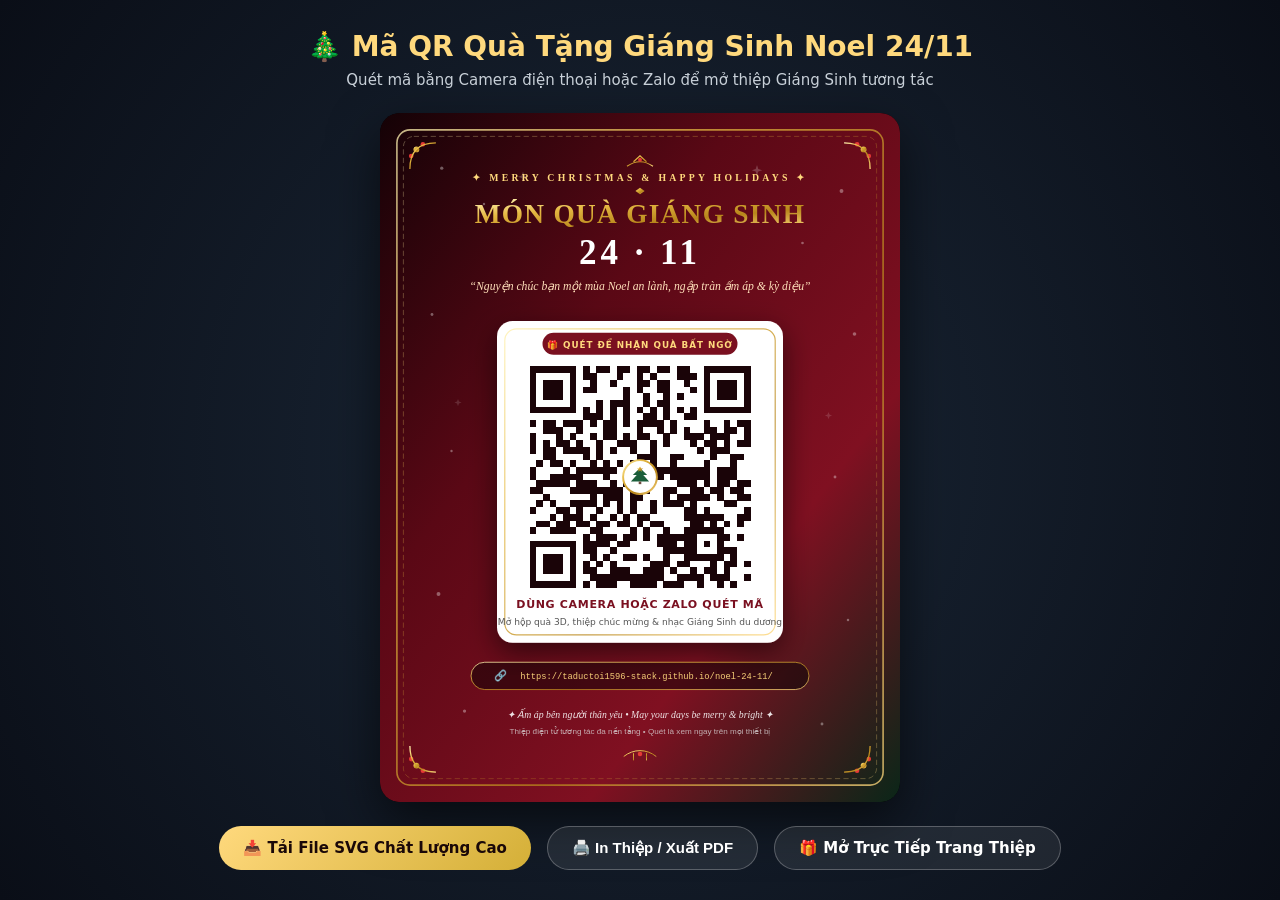
==== qr-preview.html @ ef8712f1 "feat: Mon qua Giang sinh Noel 24/11 voi hop qua 3D, am nhac, tuyet roi va ma QR" ====
<!DOCTYPE html>
<html lang="vi">
<head>
  <meta charset="UTF-8">
  <meta name="viewport" content="width=device-width, initial-scale=1.0">
  <title>Mã QR Quà Tặng Noel 24/11 • Xem & In Ấn</title>
  <style>
    body {
      margin: 0;
      min-height: 100vh;
      background: radial-gradient(circle at center, #1b2838 0%, #0a0e17 100%);
      font-family: 'Segoe UI', system-ui, -apple-system, sans-serif;
      display: flex;
      flex-direction: column;
      align-items: center;
      justify-content: center;
      color: #fff;
      padding: 24px;
      box-sizing: border-box;
    }
    .header {
      text-align: center;
      margin-bottom: 24px;
    }
    h1 {
      margin: 0 0 8px;
      color: #ffd97d;
      font-size: 28px;
    }
    p {
      margin: 0;
      color: #c9d1d9;
      font-size: 15px;
    }
    .card-wrap {
      max-width: 520px;
      width: 100%;
      box-shadow: 0 20px 50px rgba(0,0,0,0.6);
      border-radius: 20px;
      overflow: hidden;
      background: #000;
    }
    .card-wrap svg {
      display: block;
      width: 100%;
      height: auto;
    }
    .actions {
      display: flex;
      gap: 16px;
      margin-top: 24px;
      flex-wrap: wrap;
      justify-content: center;
    }
    .btn {
      padding: 12px 24px;
      border-radius: 30px;
      border: none;
      font-weight: 600;
      font-size: 15px;
      cursor: pointer;
      text-decoration: none;
      transition: all 0.2s;
      display: inline-flex;
      align-items: center;
      gap: 8px;
    }
    .btn-gold {
      background: linear-gradient(135deg, #ffd97d, #d4af37);
      color: #1a0808;
    }
    .btn-gold:hover {
      transform: translateY(-2px);
      box-shadow: 0 6px 20px rgba(212, 175, 55, 0.4);
    }
    .btn-outline {
      background: rgba(255,255,255,0.08);
      color: #fff;
      border: 1px solid rgba(255,255,255,0.25);
    }
    .btn-outline:hover {
      background: rgba(255,255,255,0.18);
    }
    @media print {
      body { background: #fff; color: #000; padding: 0; }
      .header, .actions { display: none; }
      .card-wrap { box-shadow: none; max-width: 100%; }
    }
  </style>
</head>
<body>
  <div class="header">
    <h1>🎄 Mã QR Quà Tặng Giáng Sinh Noel 24/11</h1>
    <p>Quét mã bằng Camera điện thoại hoặc Zalo để mở thiệp Giáng Sinh tương tác</p>
  </div>

  <div class="card-wrap">
    <?xml version="1.0" encoding="UTF-8"?>
<svg xmlns="http://www.w3.org/2000/svg" viewBox="0 0 800 1060" width="800" height="1060">
  <defs>
    <!-- Background Gradient: Deep Christmas Wine Red to Midnight Pine -->
    <linearGradient id="bgGrad" x1="0%" y1="0%" x2="100%" y2="100%">
      <stop offset="0%" stop-color="#140206" />
      <stop offset="35%" stop-color="#5a0815" />
      <stop offset="70%" stop-color="#801021" />
      <stop offset="100%" stop-color="#0a2618" />
    </linearGradient>

    <!-- Gold Metallic Gradient -->
    <linearGradient id="goldGrad" x1="0%" y1="0%" x2="100%" y2="100%">
      <stop offset="0%" stop-color="#fff2b2" />
      <stop offset="30%" stop-color="#e5b842" />
      <stop offset="65%" stop-color="#b8861b" />
      <stop offset="100%" stop-color="#ffd97d" />
    </linearGradient>

    <!-- Christmas Pine Gradient -->
    <linearGradient id="pineGrad" x1="0%" y1="0%" x2="0%" y2="100%">
      <stop offset="0%" stop-color="#1b5e3a" />
      <stop offset="100%" stop-color="#0d3520" />
    </linearGradient>

    <!-- Card Glow Filter -->
    <filter id="cardShadow" x="-10%" y="-10%" width="120%" height="120%">
      <feDropShadow dx="0" dy="16" stdDeviation="22" flood-color="#000000" flood-opacity="0.55" />
    </filter>
    <filter id="goldGlow" x="-20%" y="-20%" width="140%" height="140%">
      <feGaussianBlur stdDeviation="4" result="blur" />
      <feComposite in="SourceGraphic" in2="blur" operator="over" />
    </filter>
  </defs>

  <style>
    .sub-title { font-family: 'Cinzel', 'Playfair Display', Georgia, serif; font-size: 15px; letter-spacing: 5px; fill: #ffd97d; text-anchor: middle; font-weight: 600; }
    .main-title { font-family: 'Playfair Display', Georgia, serif; font-size: 42px; fill: url(#goldGrad); font-weight: 800; text-anchor: middle; letter-spacing: 2px; }
    .date-badge { font-family: 'Cinzel', 'Playfair Display', serif; font-size: 54px; fill: #ffffff; font-weight: 900; text-anchor: middle; letter-spacing: 6px; }
    .wish-text { font-family: 'Times New Roman', Georgia, serif; font-style: italic; font-size: 18px; fill: #ffdfba; text-anchor: middle; }
    .scan-cta { font-family: 'Segoe UI', system-ui, -apple-system, sans-serif; font-size: 17px; font-weight: 700; fill: #7a1020; text-anchor: middle; letter-spacing: 1px; }
    .scan-sub { font-family: 'Segoe UI', system-ui, -apple-system, sans-serif; font-size: 14px; fill: #555555; text-anchor: middle; }
    .url-tag { font-family: 'Courier New', monospace; font-size: 13.5px; fill: #ffd97d; text-anchor: middle; opacity: 0.95; }
    .footer-note { font-family: 'Times New Roman', serif; font-size: 15px; font-style: italic; fill: #ffffff; text-anchor: middle; opacity: 0.88; }
  </style>

  <!-- Background Canvas -->
  <rect width="800" height="1060" fill="url(#bgGrad)" rx="28" />

  <!-- Soft Starfield / Snowflakes Pattern -->
  <g fill="#ffffff" opacity="0.35">
    <circle cx="95" cy="85" r="2.5" />
    <circle cx="160" cy="140" r="1.8" />
    <circle cx="710" cy="120" r="3" />
    <circle cx="650" cy="200" r="2" />
    <circle cx="80" cy="310" r="2.2" />
    <circle cx="730" cy="340" r="2.8" />
    <circle cx="110" cy="520" r="1.8" />
    <circle cx="700" cy="560" r="2.2" />
    <circle cx="90" cy="740" r="3" />
    <circle cx="720" cy="780" r="1.9" />
    <circle cx="130" cy="920" r="2.5" />
    <circle cx="680" cy="940" r="2.2" />
    <!-- Snow Stars -->
    <path d="M220,90 l2,6 l6,2 l-6,2 l-2,6 l-2,-6 l-6,-2 l6,-2 z" opacity="0.6" />
    <path d="M580,80 l2,6 l6,2 l-6,2 l-2,6 l-2,-6 l-6,-2 l6,-2 z" opacity="0.6" />
    <path d="M120,440 l1.5,4 l4,1.5 l-4,1.5 l-1.5,4 l-1.5,-4 l-4,-1.5 l4,-1.5 z" opacity="0.4" />
    <path d="M690,460 l1.5,4 l4,1.5 l-4,1.5 l-1.5,4 l-1.5,-4 l-4,-1.5 l4,-1.5 z" opacity="0.4" />
  </g>

  <!-- Outer Double Luxury Border -->
  <rect x="26" y="26" width="748" height="1008" rx="20" fill="none" stroke="url(#goldGrad)" stroke-width="2.5" opacity="0.75" />
  <rect x="36" y="36" width="728" height="988" rx="16" fill="none" stroke="url(#goldGrad)" stroke-width="1" stroke-dasharray="8,5" opacity="0.45" />

  <!-- Corner Holly & Berry Ornaments -->
  <g fill="url(#goldGrad)">
    <!-- Top Left -->
    <circle cx="56" cy="56" r="4.5" />
    <circle cx="48" cy="66" r="3.5" fill="#e53935" />
    <circle cx="66" cy="48" r="3.5" fill="#e53935" />
    <path d="M46,86 Q46,46 86,46" stroke="url(#goldGrad)" stroke-width="2" fill="none" />

    <!-- Top Right -->
    <circle cx="744" cy="56" r="4.5" />
    <circle cx="752" cy="66" r="3.5" fill="#e53935" />
    <circle cx="734" cy="48" r="3.5" fill="#e53935" />
    <path d="M754,86 Q754,46 714,46" stroke="url(#goldGrad)" stroke-width="2" fill="none" />

    <!-- Bottom Left -->
    <circle cx="56" cy="1004" r="4.5" />
    <circle cx="48" cy="994" r="3.5" fill="#e53935" />
    <circle cx="66" cy="1012" r="3.5" fill="#e53935" />
    <path d="M46,974 Q46,1014 86,1014" stroke="url(#goldGrad)" stroke-width="2" fill="none" />

    <!-- Bottom Right -->
    <circle cx="744" cy="1004" r="4.5" />
    <circle cx="752" cy="994" r="3.5" fill="#e53935" />
    <circle cx="734" cy="1012" r="3.5" fill="#e53935" />
    <path d="M754,974 Q754,1014 714,1014" stroke="url(#goldGrad)" stroke-width="2" fill="none" />
  </g>

  <!-- Header Section -->
  <g>
    <!-- Pine Sprig Motif Above Title -->
    <path d="M380,82 Q400,68 420,82 M390,75 L400,66 L410,75" stroke="url(#goldGrad)" stroke-width="1.8" fill="none" />
    <circle cx="400" cy="72" r="3" fill="#e53935" />
    
    <text x="400" y="105" class="sub-title">✦ MERRY CHRISTMAS &amp; HAPPY HOLIDAYS ✦</text>

    <!-- Ribbon Line -->
    <line x1="260" y1="120" x2="540" y2="120" stroke="url(#goldGrad)" stroke-width="1.5" />
    <polygon points="400,115 407,120 400,125 393,120" fill="url(#goldGrad)" />

    <text x="400" y="170" class="main-title">MÓN QUÀ GIÁNG SINH</text>
    <text x="400" y="232" class="date-badge">24 · 11</text>
    <text x="400" y="272" class="wish-text">“Nguyện chúc bạn một mùa Noel an lành, ngập tràn ấm áp &amp; kỳ diệu”</text>
  </g>

  <!-- Central Card with QR Code -->
  <g filter="url(#cardShadow)">
    <!-- White Card Background -->
    <rect x="180" y="320" width="440" height="495" rx="24" fill="#ffffff" />
    <!-- Inner Card Border -->
    <rect x="192" y="332" width="416" height="471" rx="18" fill="none" stroke="url(#goldGrad)" stroke-width="1.8" opacity="0.8" />
  </g>

  <!-- Card Top Banner -->
  <g>
    <rect x="250" y="338" width="300" height="34" rx="17" fill="#7a1020" />
    <text x="400" y="361" font-family="'Segoe UI', system-ui, sans-serif" font-size="13.5" font-weight="700" fill="#ffd97d" text-anchor="middle" letter-spacing="1.5">
      🎁 QUÉT ĐỂ NHẬN QUÀ BẤT NGỜ
    </text>
  </g>

  <!-- QR Matrix (Vector Precision) -->
  <path d="M230.00,390.00h10.40v10.40h-10.40z M240.30,390.00h10.40v10.40h-10.40z M250.61,390.00h10.40v10.40h-10.40z M260.91,390.00h10.40v10.40h-10.40z M271.21,390.00h10.40v10.40h-10.40z M281.52,390.00h10.40v10.40h-10.40z M291.82,390.00h10.40v10.40h-10.40z M312.42,390.00h10.40v10.40h-10.40z M333.03,390.00h10.40v10.40h-10.40z M343.33,390.00h10.40v10.40h-10.40z M363.94,390.00h10.40v10.40h-10.40z M374.24,390.00h10.40v10.40h-10.40z M394.85,390.00h10.40v10.40h-10.40z M405.15,390.00h10.40v10.40h-10.40z M425.76,390.00h10.40v10.40h-10.40z M436.06,390.00h10.40v10.40h-10.40z M456.67,390.00h10.40v10.40h-10.40z M466.97,390.00h10.40v10.40h-10.40z M497.88,390.00h10.40v10.40h-10.40z M508.18,390.00h10.40v10.40h-10.40z M518.48,390.00h10.40v10.40h-10.40z M528.79,390.00h10.40v10.40h-10.40z M539.09,390.00h10.40v10.40h-10.40z M549.39,390.00h10.40v10.40h-10.40z M559.70,390.00h10.40v10.40h-10.40z M230.00,400.30h10.40v10.40h-10.40z M291.82,400.30h10.40v10.40h-10.40z M312.42,400.30h10.40v10.40h-10.40z M322.73,400.30h10.40v10.40h-10.40z M363.94,400.30h10.40v10.40h-10.40z M394.85,400.30h10.40v10.40h-10.40z M415.45,400.30h10.40v10.40h-10.40z M456.67,400.30h10.40v10.40h-10.40z M466.97,400.30h10.40v10.40h-10.40z M477.27,400.30h10.40v10.40h-10.40z M497.88,400.30h10.40v10.40h-10.40z M559.70,400.30h10.40v10.40h-10.40z M230.00,410.61h10.40v10.40h-10.40z M250.61,410.61h10.40v10.40h-10.40z M260.91,410.61h10.40v10.40h-10.40z M271.21,410.61h10.40v10.40h-10.40z M291.82,410.61h10.40v10.40h-10.40z M322.73,410.61h10.40v10.40h-10.40z M353.64,410.61h10.40v10.40h-10.40z M394.85,410.61h10.40v10.40h-10.40z M405.15,410.61h10.40v10.40h-10.40z M425.76,410.61h10.40v10.40h-10.40z M436.06,410.61h10.40v10.40h-10.40z M466.97,410.61h10.40v10.40h-10.40z M497.88,410.61h10.40v10.40h-10.40z M518.48,410.61h10.40v10.40h-10.40z M528.79,410.61h10.40v10.40h-10.40z M539.09,410.61h10.40v10.40h-10.40z M559.70,410.61h10.40v10.40h-10.40z M230.00,420.91h10.40v10.40h-10.40z M250.61,420.91h10.40v10.40h-10.40z M260.91,420.91h10.40v10.40h-10.40z M271.21,420.91h10.40v10.40h-10.40z M291.82,420.91h10.40v10.40h-10.40z M312.42,420.91h10.40v10.40h-10.40z M322.73,420.91h10.40v10.40h-10.40z M374.24,420.91h10.40v10.40h-10.40z M394.85,420.91h10.40v10.40h-10.40z M425.76,420.91h10.40v10.40h-10.40z M436.06,420.91h10.40v10.40h-10.40z M477.27,420.91h10.40v10.40h-10.40z M497.88,420.91h10.40v10.40h-10.40z M518.48,420.91h10.40v10.40h-10.40z M528.79,420.91h10.40v10.40h-10.40z M539.09,420.91h10.40v10.40h-10.40z M559.70,420.91h10.40v10.40h-10.40z M230.00,431.21h10.40v10.40h-10.40z M250.61,431.21h10.40v10.40h-10.40z M260.91,431.21h10.40v10.40h-10.40z M271.21,431.21h10.40v10.40h-10.40z M291.82,431.21h10.40v10.40h-10.40z M374.24,431.21h10.40v10.40h-10.40z M405.15,431.21h10.40v10.40h-10.40z M436.06,431.21h10.40v10.40h-10.40z M456.67,431.21h10.40v10.40h-10.40z M497.88,431.21h10.40v10.40h-10.40z M518.48,431.21h10.40v10.40h-10.40z M528.79,431.21h10.40v10.40h-10.40z M539.09,431.21h10.40v10.40h-10.40z M559.70,431.21h10.40v10.40h-10.40z M230.00,441.52h10.40v10.40h-10.40z M291.82,441.52h10.40v10.40h-10.40z M333.03,441.52h10.40v10.40h-10.40z M353.64,441.52h10.40v10.40h-10.40z M363.94,441.52h10.40v10.40h-10.40z M374.24,441.52h10.40v10.40h-10.40z M405.15,441.52h10.40v10.40h-10.40z M425.76,441.52h10.40v10.40h-10.40z M436.06,441.52h10.40v10.40h-10.40z M497.88,441.52h10.40v10.40h-10.40z M559.70,441.52h10.40v10.40h-10.40z M230.00,451.82h10.40v10.40h-10.40z M240.30,451.82h10.40v10.40h-10.40z M250.61,451.82h10.40v10.40h-10.40z M260.91,451.82h10.40v10.40h-10.40z M271.21,451.82h10.40v10.40h-10.40z M281.52,451.82h10.40v10.40h-10.40z M291.82,451.82h10.40v10.40h-10.40z M312.42,451.82h10.40v10.40h-10.40z M333.03,451.82h10.40v10.40h-10.40z M353.64,451.82h10.40v10.40h-10.40z M374.24,451.82h10.40v10.40h-10.40z M394.85,451.82h10.40v10.40h-10.40z M415.45,451.82h10.40v10.40h-10.40z M436.06,451.82h10.40v10.40h-10.40z M456.67,451.82h10.40v10.40h-10.40z M477.27,451.82h10.40v10.40h-10.40z M497.88,451.82h10.40v10.40h-10.40z M508.18,451.82h10.40v10.40h-10.40z M518.48,451.82h10.40v10.40h-10.40z M528.79,451.82h10.40v10.40h-10.40z M539.09,451.82h10.40v10.40h-10.40z M549.39,451.82h10.40v10.40h-10.40z M559.70,451.82h10.40v10.40h-10.40z M312.42,462.12h10.40v10.40h-10.40z M322.73,462.12h10.40v10.40h-10.40z M333.03,462.12h10.40v10.40h-10.40z M353.64,462.12h10.40v10.40h-10.40z M374.24,462.12h10.40v10.40h-10.40z M405.15,462.12h10.40v10.40h-10.40z M415.45,462.12h10.40v10.40h-10.40z M436.06,462.12h10.40v10.40h-10.40z M466.97,462.12h10.40v10.40h-10.40z M477.27,462.12h10.40v10.40h-10.40z M230.00,472.42h10.40v10.40h-10.40z M250.61,472.42h10.40v10.40h-10.40z M260.91,472.42h10.40v10.40h-10.40z M281.52,472.42h10.40v10.40h-10.40z M291.82,472.42h10.40v10.40h-10.40z M302.12,472.42h10.40v10.40h-10.40z M322.73,472.42h10.40v10.40h-10.40z M343.33,472.42h10.40v10.40h-10.40z M353.64,472.42h10.40v10.40h-10.40z M374.24,472.42h10.40v10.40h-10.40z M394.85,472.42h10.40v10.40h-10.40z M405.15,472.42h10.40v10.40h-10.40z M415.45,472.42h10.40v10.40h-10.40z M425.76,472.42h10.40v10.40h-10.40z M446.36,472.42h10.40v10.40h-10.40z M497.88,472.42h10.40v10.40h-10.40z M528.79,472.42h10.40v10.40h-10.40z M549.39,472.42h10.40v10.40h-10.40z M559.70,472.42h10.40v10.40h-10.40z M250.61,482.73h10.40v10.40h-10.40z M260.91,482.73h10.40v10.40h-10.40z M271.21,482.73h10.40v10.40h-10.40z M302.12,482.73h10.40v10.40h-10.40z M343.33,482.73h10.40v10.40h-10.40z M353.64,482.73h10.40v10.40h-10.40z M394.85,482.73h10.40v10.40h-10.40z M425.76,482.73h10.40v10.40h-10.40z M446.36,482.73h10.40v10.40h-10.40z M466.97,482.73h10.40v10.40h-10.40z M497.88,482.73h10.40v10.40h-10.40z M508.18,482.73h10.40v10.40h-10.40z M528.79,482.73h10.40v10.40h-10.40z M539.09,482.73h10.40v10.40h-10.40z M559.70,482.73h10.40v10.40h-10.40z M230.00,493.03h10.40v10.40h-10.40z M271.21,493.03h10.40v10.40h-10.40z M291.82,493.03h10.40v10.40h-10.40z M322.73,493.03h10.40v10.40h-10.40z M343.33,493.03h10.40v10.40h-10.40z M353.64,493.03h10.40v10.40h-10.40z M374.24,493.03h10.40v10.40h-10.40z M394.85,493.03h10.40v10.40h-10.40z M405.15,493.03h10.40v10.40h-10.40z M436.06,493.03h10.40v10.40h-10.40z M466.97,493.03h10.40v10.40h-10.40z M477.27,493.03h10.40v10.40h-10.40z M487.58,493.03h10.40v10.40h-10.40z M508.18,493.03h10.40v10.40h-10.40z M518.48,493.03h10.40v10.40h-10.40z M528.79,493.03h10.40v10.40h-10.40z M559.70,493.03h10.40v10.40h-10.40z M230.00,503.33h10.40v10.40h-10.40z M250.61,503.33h10.40v10.40h-10.40z M271.21,503.33h10.40v10.40h-10.40z M281.52,503.33h10.40v10.40h-10.40z M302.12,503.33h10.40v10.40h-10.40z M333.03,503.33h10.40v10.40h-10.40z M363.94,503.33h10.40v10.40h-10.40z M374.24,503.33h10.40v10.40h-10.40z M384.55,503.33h10.40v10.40h-10.40z M415.45,503.33h10.40v10.40h-10.40z M436.06,503.33h10.40v10.40h-10.40z M477.27,503.33h10.40v10.40h-10.40z M497.88,503.33h10.40v10.40h-10.40z M508.18,503.33h10.40v10.40h-10.40z M528.79,503.33h10.40v10.40h-10.40z M549.39,503.33h10.40v10.40h-10.40z M559.70,503.33h10.40v10.40h-10.40z M230.00,513.64h10.40v10.40h-10.40z M250.61,513.64h10.40v10.40h-10.40z M260.91,513.64h10.40v10.40h-10.40z M281.52,513.64h10.40v10.40h-10.40z M291.82,513.64h10.40v10.40h-10.40z M302.12,513.64h10.40v10.40h-10.40z M312.42,513.64h10.40v10.40h-10.40z M333.03,513.64h10.40v10.40h-10.40z M353.64,513.64h10.40v10.40h-10.40z M384.55,513.64h10.40v10.40h-10.40z M415.45,513.64h10.40v10.40h-10.40z M487.58,513.64h10.40v10.40h-10.40z M508.18,513.64h10.40v10.40h-10.40z M518.48,513.64h10.40v10.40h-10.40z M528.79,513.64h10.40v10.40h-10.40z M250.61,523.94h10.40v10.40h-10.40z M260.91,523.94h10.40v10.40h-10.40z M312.42,523.94h10.40v10.40h-10.40z M333.03,523.94h10.40v10.40h-10.40z M394.85,523.94h10.40v10.40h-10.40z M405.15,523.94h10.40v10.40h-10.40z M415.45,523.94h10.40v10.40h-10.40z M446.36,523.94h10.40v10.40h-10.40z M456.67,523.94h10.40v10.40h-10.40z M508.18,523.94h10.40v10.40h-10.40z M539.09,523.94h10.40v10.40h-10.40z M549.39,523.94h10.40v10.40h-10.40z M240.30,534.24h10.40v10.40h-10.40z M260.91,534.24h10.40v10.40h-10.40z M271.21,534.24h10.40v10.40h-10.40z M291.82,534.24h10.40v10.40h-10.40z M322.73,534.24h10.40v10.40h-10.40z M343.33,534.24h10.40v10.40h-10.40z M363.94,534.24h10.40v10.40h-10.40z M384.55,534.24h10.40v10.40h-10.40z M394.85,534.24h10.40v10.40h-10.40z M415.45,534.24h10.40v10.40h-10.40z M446.36,534.24h10.40v10.40h-10.40z M497.88,534.24h10.40v10.40h-10.40z M539.09,534.24h10.40v10.40h-10.40z M230.00,544.55h10.40v10.40h-10.40z M281.52,544.55h10.40v10.40h-10.40z M302.12,544.55h10.40v10.40h-10.40z M312.42,544.55h10.40v10.40h-10.40z M322.73,544.55h10.40v10.40h-10.40z M333.03,544.55h10.40v10.40h-10.40z M343.33,544.55h10.40v10.40h-10.40z M353.64,544.55h10.40v10.40h-10.40z M394.85,544.55h10.40v10.40h-10.40z M415.45,544.55h10.40v10.40h-10.40z M425.76,544.55h10.40v10.40h-10.40z M436.06,544.55h10.40v10.40h-10.40z M446.36,544.55h10.40v10.40h-10.40z M456.67,544.55h10.40v10.40h-10.40z M466.97,544.55h10.40v10.40h-10.40z M477.27,544.55h10.40v10.40h-10.40z M487.58,544.55h10.40v10.40h-10.40z M497.88,544.55h10.40v10.40h-10.40z M518.48,544.55h10.40v10.40h-10.40z M528.79,544.55h10.40v10.40h-10.40z M539.09,544.55h10.40v10.40h-10.40z M230.00,554.85h10.40v10.40h-10.40z M260.91,554.85h10.40v10.40h-10.40z M271.21,554.85h10.40v10.40h-10.40z M281.52,554.85h10.40v10.40h-10.40z M291.82,554.85h10.40v10.40h-10.40z M302.12,554.85h10.40v10.40h-10.40z M343.33,554.85h10.40v10.40h-10.40z M374.24,554.85h10.40v10.40h-10.40z M384.55,554.85h10.40v10.40h-10.40z M415.45,554.85h10.40v10.40h-10.40z M425.76,554.85h10.40v10.40h-10.40z M446.36,554.85h10.40v10.40h-10.40z M456.67,554.85h10.40v10.40h-10.40z M466.97,554.85h10.40v10.40h-10.40z M477.27,554.85h10.40v10.40h-10.40z M487.58,554.85h10.40v10.40h-10.40z M497.88,554.85h10.40v10.40h-10.40z M518.48,554.85h10.40v10.40h-10.40z M528.79,554.85h10.40v10.40h-10.40z M539.09,554.85h10.40v10.40h-10.40z M240.30,565.15h10.40v10.40h-10.40z M250.61,565.15h10.40v10.40h-10.40z M260.91,565.15h10.40v10.40h-10.40z M271.21,565.15h10.40v10.40h-10.40z M281.52,565.15h10.40v10.40h-10.40z M302.12,565.15h10.40v10.40h-10.40z M312.42,565.15h10.40v10.40h-10.40z M322.73,565.15h10.40v10.40h-10.40z M353.64,565.15h10.40v10.40h-10.40z M374.24,565.15h10.40v10.40h-10.40z M384.55,565.15h10.40v10.40h-10.40z M405.15,565.15h10.40v10.40h-10.40z M456.67,565.15h10.40v10.40h-10.40z M466.97,565.15h10.40v10.40h-10.40z M477.27,565.15h10.40v10.40h-10.40z M497.88,565.15h10.40v10.40h-10.40z M518.48,565.15h10.40v10.40h-10.40z M528.79,565.15h10.40v10.40h-10.40z M549.39,565.15h10.40v10.40h-10.40z M559.70,565.15h10.40v10.40h-10.40z M230.00,575.45h10.40v10.40h-10.40z M240.30,575.45h10.40v10.40h-10.40z M291.82,575.45h10.40v10.40h-10.40z M302.12,575.45h10.40v10.40h-10.40z M312.42,575.45h10.40v10.40h-10.40z M322.73,575.45h10.40v10.40h-10.40z M333.03,575.45h10.40v10.40h-10.40z M343.33,575.45h10.40v10.40h-10.40z M353.64,575.45h10.40v10.40h-10.40z M363.94,575.45h10.40v10.40h-10.40z M384.55,575.45h10.40v10.40h-10.40z M405.15,575.45h10.40v10.40h-10.40z M436.06,575.45h10.40v10.40h-10.40z M446.36,575.45h10.40v10.40h-10.40z M477.27,575.45h10.40v10.40h-10.40z M487.58,575.45h10.40v10.40h-10.40z M508.18,575.45h10.40v10.40h-10.40z M518.48,575.45h10.40v10.40h-10.40z M539.09,575.45h10.40v10.40h-10.40z M549.39,575.45h10.40v10.40h-10.40z M250.61,585.76h10.40v10.40h-10.40z M322.73,585.76h10.40v10.40h-10.40z M343.33,585.76h10.40v10.40h-10.40z M353.64,585.76h10.40v10.40h-10.40z M363.94,585.76h10.40v10.40h-10.40z M384.55,585.76h10.40v10.40h-10.40z M394.85,585.76h10.40v10.40h-10.40z M436.06,585.76h10.40v10.40h-10.40z M456.67,585.76h10.40v10.40h-10.40z M466.97,585.76h10.40v10.40h-10.40z M477.27,585.76h10.40v10.40h-10.40z M487.58,585.76h10.40v10.40h-10.40z M497.88,585.76h10.40v10.40h-10.40z M518.48,585.76h10.40v10.40h-10.40z M549.39,585.76h10.40v10.40h-10.40z M559.70,585.76h10.40v10.40h-10.40z M240.30,596.06h10.40v10.40h-10.40z M260.91,596.06h10.40v10.40h-10.40z M291.82,596.06h10.40v10.40h-10.40z M302.12,596.06h10.40v10.40h-10.40z M312.42,596.06h10.40v10.40h-10.40z M322.73,596.06h10.40v10.40h-10.40z M343.33,596.06h10.40v10.40h-10.40z M363.94,596.06h10.40v10.40h-10.40z M384.55,596.06h10.40v10.40h-10.40z M415.45,596.06h10.40v10.40h-10.40z M436.06,596.06h10.40v10.40h-10.40z M446.36,596.06h10.40v10.40h-10.40z M456.67,596.06h10.40v10.40h-10.40z M477.27,596.06h10.40v10.40h-10.40z M528.79,596.06h10.40v10.40h-10.40z M539.09,596.06h10.40v10.40h-10.40z M230.00,606.36h10.40v10.40h-10.40z M271.21,606.36h10.40v10.40h-10.40z M281.52,606.36h10.40v10.40h-10.40z M302.12,606.36h10.40v10.40h-10.40z M333.03,606.36h10.40v10.40h-10.40z M363.94,606.36h10.40v10.40h-10.40z M384.55,606.36h10.40v10.40h-10.40z M415.45,606.36h10.40v10.40h-10.40z M466.97,606.36h10.40v10.40h-10.40z M477.27,606.36h10.40v10.40h-10.40z M497.88,606.36h10.40v10.40h-10.40z M559.70,606.36h10.40v10.40h-10.40z M260.91,616.67h10.40v10.40h-10.40z M281.52,616.67h10.40v10.40h-10.40z M291.82,616.67h10.40v10.40h-10.40z M302.12,616.67h10.40v10.40h-10.40z M322.73,616.67h10.40v10.40h-10.40z M353.64,616.67h10.40v10.40h-10.40z M374.24,616.67h10.40v10.40h-10.40z M394.85,616.67h10.40v10.40h-10.40z M405.15,616.67h10.40v10.40h-10.40z M466.97,616.67h10.40v10.40h-10.40z M477.27,616.67h10.40v10.40h-10.40z M487.58,616.67h10.40v10.40h-10.40z M497.88,616.67h10.40v10.40h-10.40z M508.18,616.67h10.40v10.40h-10.40z M518.48,616.67h10.40v10.40h-10.40z M549.39,616.67h10.40v10.40h-10.40z M559.70,616.67h10.40v10.40h-10.40z M240.30,626.97h10.40v10.40h-10.40z M250.61,626.97h10.40v10.40h-10.40z M271.21,626.97h10.40v10.40h-10.40z M281.52,626.97h10.40v10.40h-10.40z M302.12,626.97h10.40v10.40h-10.40z M312.42,626.97h10.40v10.40h-10.40z M333.03,626.97h10.40v10.40h-10.40z M343.33,626.97h10.40v10.40h-10.40z M363.94,626.97h10.40v10.40h-10.40z M374.24,626.97h10.40v10.40h-10.40z M394.85,626.97h10.40v10.40h-10.40z M415.45,626.97h10.40v10.40h-10.40z M425.76,626.97h10.40v10.40h-10.40z M477.27,626.97h10.40v10.40h-10.40z M487.58,626.97h10.40v10.40h-10.40z M508.18,626.97h10.40v10.40h-10.40z M528.79,626.97h10.40v10.40h-10.40z M549.39,626.97h10.40v10.40h-10.40z M230.00,637.27h10.40v10.40h-10.40z M260.91,637.27h10.40v10.40h-10.40z M271.21,637.27h10.40v10.40h-10.40z M281.52,637.27h10.40v10.40h-10.40z M291.82,637.27h10.40v10.40h-10.40z M322.73,637.27h10.40v10.40h-10.40z M333.03,637.27h10.40v10.40h-10.40z M384.55,637.27h10.40v10.40h-10.40z M405.15,637.27h10.40v10.40h-10.40z M436.06,637.27h10.40v10.40h-10.40z M466.97,637.27h10.40v10.40h-10.40z M477.27,637.27h10.40v10.40h-10.40z M487.58,637.27h10.40v10.40h-10.40z M497.88,637.27h10.40v10.40h-10.40z M508.18,637.27h10.40v10.40h-10.40z M518.48,637.27h10.40v10.40h-10.40z M312.42,647.58h10.40v10.40h-10.40z M333.03,647.58h10.40v10.40h-10.40z M343.33,647.58h10.40v10.40h-10.40z M353.64,647.58h10.40v10.40h-10.40z M374.24,647.58h10.40v10.40h-10.40z M384.55,647.58h10.40v10.40h-10.40z M405.15,647.58h10.40v10.40h-10.40z M425.76,647.58h10.40v10.40h-10.40z M436.06,647.58h10.40v10.40h-10.40z M446.36,647.58h10.40v10.40h-10.40z M456.67,647.58h10.40v10.40h-10.40z M466.97,647.58h10.40v10.40h-10.40z M477.27,647.58h10.40v10.40h-10.40z M518.48,647.58h10.40v10.40h-10.40z M528.79,647.58h10.40v10.40h-10.40z M549.39,647.58h10.40v10.40h-10.40z M230.00,657.88h10.40v10.40h-10.40z M240.30,657.88h10.40v10.40h-10.40z M250.61,657.88h10.40v10.40h-10.40z M260.91,657.88h10.40v10.40h-10.40z M271.21,657.88h10.40v10.40h-10.40z M281.52,657.88h10.40v10.40h-10.40z M291.82,657.88h10.40v10.40h-10.40z M312.42,657.88h10.40v10.40h-10.40z M322.73,657.88h10.40v10.40h-10.40z M333.03,657.88h10.40v10.40h-10.40z M343.33,657.88h10.40v10.40h-10.40z M363.94,657.88h10.40v10.40h-10.40z M374.24,657.88h10.40v10.40h-10.40z M425.76,657.88h10.40v10.40h-10.40z M436.06,657.88h10.40v10.40h-10.40z M446.36,657.88h10.40v10.40h-10.40z M466.97,657.88h10.40v10.40h-10.40z M477.27,657.88h10.40v10.40h-10.40z M497.88,657.88h10.40v10.40h-10.40z M518.48,657.88h10.40v10.40h-10.40z M230.00,668.18h10.40v10.40h-10.40z M291.82,668.18h10.40v10.40h-10.40z M312.42,668.18h10.40v10.40h-10.40z M322.73,668.18h10.40v10.40h-10.40z M353.64,668.18h10.40v10.40h-10.40z M436.06,668.18h10.40v10.40h-10.40z M446.36,668.18h10.40v10.40h-10.40z M456.67,668.18h10.40v10.40h-10.40z M466.97,668.18h10.40v10.40h-10.40z M477.27,668.18h10.40v10.40h-10.40z M518.48,668.18h10.40v10.40h-10.40z M528.79,668.18h10.40v10.40h-10.40z M539.09,668.18h10.40v10.40h-10.40z M230.00,678.48h10.40v10.40h-10.40z M250.61,678.48h10.40v10.40h-10.40z M260.91,678.48h10.40v10.40h-10.40z M271.21,678.48h10.40v10.40h-10.40z M291.82,678.48h10.40v10.40h-10.40z M322.73,678.48h10.40v10.40h-10.40z M343.33,678.48h10.40v10.40h-10.40z M374.24,678.48h10.40v10.40h-10.40z M384.55,678.48h10.40v10.40h-10.40z M405.15,678.48h10.40v10.40h-10.40z M436.06,678.48h10.40v10.40h-10.40z M466.97,678.48h10.40v10.40h-10.40z M477.27,678.48h10.40v10.40h-10.40z M487.58,678.48h10.40v10.40h-10.40z M497.88,678.48h10.40v10.40h-10.40z M508.18,678.48h10.40v10.40h-10.40z M518.48,678.48h10.40v10.40h-10.40z M539.09,678.48h10.40v10.40h-10.40z M230.00,688.79h10.40v10.40h-10.40z M250.61,688.79h10.40v10.40h-10.40z M260.91,688.79h10.40v10.40h-10.40z M271.21,688.79h10.40v10.40h-10.40z M291.82,688.79h10.40v10.40h-10.40z M312.42,688.79h10.40v10.40h-10.40z M333.03,688.79h10.40v10.40h-10.40z M353.64,688.79h10.40v10.40h-10.40z M415.45,688.79h10.40v10.40h-10.40z M425.76,688.79h10.40v10.40h-10.40z M436.06,688.79h10.40v10.40h-10.40z M456.67,688.79h10.40v10.40h-10.40z M466.97,688.79h10.40v10.40h-10.40z M508.18,688.79h10.40v10.40h-10.40z M528.79,688.79h10.40v10.40h-10.40z M539.09,688.79h10.40v10.40h-10.40z M559.70,688.79h10.40v10.40h-10.40z M230.00,699.09h10.40v10.40h-10.40z M250.61,699.09h10.40v10.40h-10.40z M260.91,699.09h10.40v10.40h-10.40z M271.21,699.09h10.40v10.40h-10.40z M291.82,699.09h10.40v10.40h-10.40z M312.42,699.09h10.40v10.40h-10.40z M322.73,699.09h10.40v10.40h-10.40z M353.64,699.09h10.40v10.40h-10.40z M363.94,699.09h10.40v10.40h-10.40z M374.24,699.09h10.40v10.40h-10.40z M405.15,699.09h10.40v10.40h-10.40z M415.45,699.09h10.40v10.40h-10.40z M425.76,699.09h10.40v10.40h-10.40z M446.36,699.09h10.40v10.40h-10.40z M477.27,699.09h10.40v10.40h-10.40z M497.88,699.09h10.40v10.40h-10.40z M508.18,699.09h10.40v10.40h-10.40z M528.79,699.09h10.40v10.40h-10.40z M230.00,709.39h10.40v10.40h-10.40z M291.82,709.39h10.40v10.40h-10.40z M322.73,709.39h10.40v10.40h-10.40z M333.03,709.39h10.40v10.40h-10.40z M343.33,709.39h10.40v10.40h-10.40z M353.64,709.39h10.40v10.40h-10.40z M363.94,709.39h10.40v10.40h-10.40z M374.24,709.39h10.40v10.40h-10.40z M384.55,709.39h10.40v10.40h-10.40z M394.85,709.39h10.40v10.40h-10.40z M405.15,709.39h10.40v10.40h-10.40z M415.45,709.39h10.40v10.40h-10.40z M425.76,709.39h10.40v10.40h-10.40z M456.67,709.39h10.40v10.40h-10.40z M466.97,709.39h10.40v10.40h-10.40z M477.27,709.39h10.40v10.40h-10.40z M487.58,709.39h10.40v10.40h-10.40z M508.18,709.39h10.40v10.40h-10.40z M518.48,709.39h10.40v10.40h-10.40z M528.79,709.39h10.40v10.40h-10.40z M559.70,709.39h10.40v10.40h-10.40z M230.00,719.70h10.40v10.40h-10.40z M240.30,719.70h10.40v10.40h-10.40z M250.61,719.70h10.40v10.40h-10.40z M260.91,719.70h10.40v10.40h-10.40z M271.21,719.70h10.40v10.40h-10.40z M281.52,719.70h10.40v10.40h-10.40z M291.82,719.70h10.40v10.40h-10.40z M312.42,719.70h10.40v10.40h-10.40z M333.03,719.70h10.40v10.40h-10.40z M343.33,719.70h10.40v10.40h-10.40z M353.64,719.70h10.40v10.40h-10.40z M384.55,719.70h10.40v10.40h-10.40z M394.85,719.70h10.40v10.40h-10.40z M405.15,719.70h10.40v10.40h-10.40z M415.45,719.70h10.40v10.40h-10.40z M436.06,719.70h10.40v10.40h-10.40z M446.36,719.70h10.40v10.40h-10.40z M456.67,719.70h10.40v10.40h-10.40z M487.58,719.70h10.40v10.40h-10.40z M518.48,719.70h10.40v10.40h-10.40z M539.09,719.70h10.40v10.40h-10.40z " fill="#1a0408" shape-rendering="crispEdges" />

  <!-- Center Decorative Emblem on QR -->
  <g transform="translate(400, 560)">
    <circle cx="0" cy="0" r="26" fill="#ffffff" stroke="url(#goldGrad)" stroke-width="3" />
    <!-- Miniature Christmas Tree Icon -->
    <path d="M0,-14 L11,-3 L5,-3 L14,7 L-14,7 L-5,-3 L-11,-3 Z" fill="#1b5e3a" />
    <rect x="-2" y="7" width="4" height="4" fill="#6d4c41" />
    <polygon points="0,-16 2,-13 5,-13 2,-11 3,-8 0,-10 -3,-8 -2,-11 -5,-13 -2,-13" fill="url(#goldGrad)" />
  </g>

  <!-- Card Instruction Section Below QR -->
  <g>
    <text x="400" y="762" class="scan-cta">DÙNG CAMERA HOẶC ZALO QUÉT MÃ</text>
    <text x="400" y="788" class="scan-sub">Mở hộp quà 3D, thiệp chúc mừng &amp; nhạc Giáng Sinh du dương</text>
  </g>

  <!-- Live URL Box Below Card -->
  <g>
    <rect x="140" y="845" width="520" height="42" rx="21" fill="#000000" fill-opacity="0.45" stroke="url(#goldGrad)" stroke-width="1.2" />
    <!-- Link Icon -->
    <text x="175" y="871" font-size="16" fill="#ffd97d">🔗</text>
    <text x="410" y="871" class="url-tag">https://taductoi1596-stack.github.io/noel-24-11/</text>
  </g>

  <!-- Festive Bottom Greetings -->
  <g>
    <text x="400" y="930" class="footer-note">✦ Ấm áp bên người thân yêu • May your days be merry &amp; bright ✦</text>
    <text x="400" y="955" font-family="'Segoe UI', sans-serif" font-size="12.5" fill="#e0e0e0" opacity="0.75" text-anchor="middle">
      Thiệp điện tử tương tác đa nền tảng • Quét là xem ngay trên mọi thiết bị
    </text>

    <!-- Bottom Decorative Bow / Bells -->
    <path d="M375,990 C390,978 410,978 425,990 M390,985 L390,996 M410,985 L410,996" stroke="url(#goldGrad)" stroke-width="1.5" fill="none" />
    <circle cx="400" cy="986" r="3.5" fill="#e53935" />
  </g>
</svg>
  </div>

  <div class="actions">
    <a href="qr-noel-24-11.svg" download="ma-qr-noel-24-11.svg" class="btn btn-gold">
      📥 Tải File SVG Chất Lượng Cao
    </a>
    <button onclick="window.print()" class="btn btn-outline">
      🖨️ In Thiệp / Xuất PDF
    </button>
    <a href="index.html" class="btn btn-outline">
      🎁 Mở Trực Tiếp Trang Thiệp
    </a>
  </div>
</body>
</html>
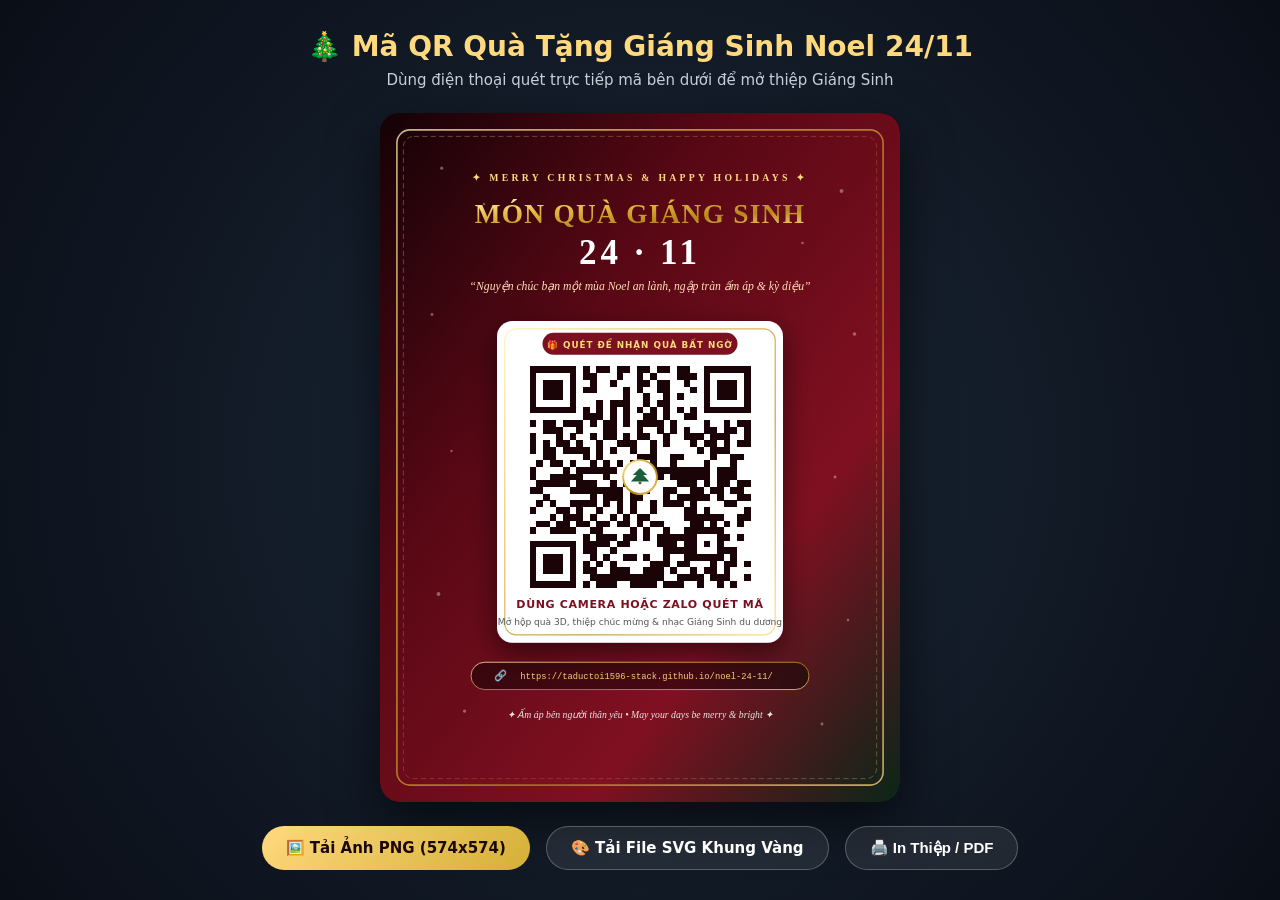
==== commit cd0bb3b9: "feat: Them anh QR PNG chat luong cao va cap nhat file anh" ====
--- a/qr-preview.html
+++ b/qr-preview.html
@@ -40,7 +40,7 @@
       overflow: hidden;
       background: #000;
     }
-    .card-wrap svg {
+    .card-wrap svg, .card-wrap img {
       display: block;
       width: 100%;
       height: auto;
@@ -69,36 +69,23 @@
       background: linear-gradient(135deg, #ffd97d, #d4af37);
       color: #1a0808;
     }
-    .btn-gold:hover {
-      transform: translateY(-2px);
-      box-shadow: 0 6px 20px rgba(212, 175, 55, 0.4);
-    }
     .btn-outline {
       background: rgba(255,255,255,0.08);
       color: #fff;
       border: 1px solid rgba(255,255,255,0.25);
-    }
-    .btn-outline:hover {
-      background: rgba(255,255,255,0.18);
-    }
-    @media print {
-      body { background: #fff; color: #000; padding: 0; }
-      .header, .actions { display: none; }
-      .card-wrap { box-shadow: none; max-width: 100%; }
     }
   </style>
 </head>
 <body>
   <div class="header">
     <h1>🎄 Mã QR Quà Tặng Giáng Sinh Noel 24/11</h1>
-    <p>Quét mã bằng Camera điện thoại hoặc Zalo để mở thiệp Giáng Sinh tương tác</p>
+    <p>Dùng điện thoại quét trực tiếp mã bên dưới để mở thiệp Giáng Sinh</p>
   </div>
 
   <div class="card-wrap">
     <?xml version="1.0" encoding="UTF-8"?>
 <svg xmlns="http://www.w3.org/2000/svg" viewBox="0 0 800 1060" width="800" height="1060">
   <defs>
-    <!-- Background Gradient: Deep Christmas Wine Red to Midnight Pine -->
     <linearGradient id="bgGrad" x1="0%" y1="0%" x2="100%" y2="100%">
       <stop offset="0%" stop-color="#140206" />
       <stop offset="35%" stop-color="#5a0815" />
@@ -106,7 +93,6 @@
       <stop offset="100%" stop-color="#0a2618" />
     </linearGradient>
 
-    <!-- Gold Metallic Gradient -->
     <linearGradient id="goldGrad" x1="0%" y1="0%" x2="100%" y2="100%">
       <stop offset="0%" stop-color="#fff2b2" />
       <stop offset="30%" stop-color="#e5b842" />
@@ -114,19 +100,8 @@
       <stop offset="100%" stop-color="#ffd97d" />
     </linearGradient>
 
-    <!-- Christmas Pine Gradient -->
-    <linearGradient id="pineGrad" x1="0%" y1="0%" x2="0%" y2="100%">
-      <stop offset="0%" stop-color="#1b5e3a" />
-      <stop offset="100%" stop-color="#0d3520" />
-    </linearGradient>
-
-    <!-- Card Glow Filter -->
     <filter id="cardShadow" x="-10%" y="-10%" width="120%" height="120%">
       <feDropShadow dx="0" dy="16" stdDeviation="22" flood-color="#000000" flood-opacity="0.55" />
-    </filter>
-    <filter id="goldGlow" x="-20%" y="-20%" width="140%" height="140%">
-      <feGaussianBlur stdDeviation="4" result="blur" />
-      <feComposite in="SourceGraphic" in2="blur" operator="over" />
     </filter>
   </defs>
 
@@ -141,10 +116,8 @@
     .footer-note { font-family: 'Times New Roman', serif; font-size: 15px; font-style: italic; fill: #ffffff; text-anchor: middle; opacity: 0.88; }
   </style>
 
-  <!-- Background Canvas -->
   <rect width="800" height="1060" fill="url(#bgGrad)" rx="28" />
 
-  <!-- Soft Starfield / Snowflakes Pattern -->
   <g fill="#ffffff" opacity="0.35">
     <circle cx="95" cy="85" r="2.5" />
     <circle cx="160" cy="140" r="1.8" />
@@ -158,70 +131,24 @@
     <circle cx="720" cy="780" r="1.9" />
     <circle cx="130" cy="920" r="2.5" />
     <circle cx="680" cy="940" r="2.2" />
-    <!-- Snow Stars -->
-    <path d="M220,90 l2,6 l6,2 l-6,2 l-2,6 l-2,-6 l-6,-2 l6,-2 z" opacity="0.6" />
-    <path d="M580,80 l2,6 l6,2 l-6,2 l-2,6 l-2,-6 l-6,-2 l6,-2 z" opacity="0.6" />
-    <path d="M120,440 l1.5,4 l4,1.5 l-4,1.5 l-1.5,4 l-1.5,-4 l-4,-1.5 l4,-1.5 z" opacity="0.4" />
-    <path d="M690,460 l1.5,4 l4,1.5 l-4,1.5 l-1.5,4 l-1.5,-4 l-4,-1.5 l4,-1.5 z" opacity="0.4" />
   </g>
 
-  <!-- Outer Double Luxury Border -->
   <rect x="26" y="26" width="748" height="1008" rx="20" fill="none" stroke="url(#goldGrad)" stroke-width="2.5" opacity="0.75" />
   <rect x="36" y="36" width="728" height="988" rx="16" fill="none" stroke="url(#goldGrad)" stroke-width="1" stroke-dasharray="8,5" opacity="0.45" />
 
-  <!-- Corner Holly & Berry Ornaments -->
-  <g fill="url(#goldGrad)">
-    <!-- Top Left -->
-    <circle cx="56" cy="56" r="4.5" />
-    <circle cx="48" cy="66" r="3.5" fill="#e53935" />
-    <circle cx="66" cy="48" r="3.5" fill="#e53935" />
-    <path d="M46,86 Q46,46 86,46" stroke="url(#goldGrad)" stroke-width="2" fill="none" />
-
-    <!-- Top Right -->
-    <circle cx="744" cy="56" r="4.5" />
-    <circle cx="752" cy="66" r="3.5" fill="#e53935" />
-    <circle cx="734" cy="48" r="3.5" fill="#e53935" />
-    <path d="M754,86 Q754,46 714,46" stroke="url(#goldGrad)" stroke-width="2" fill="none" />
-
-    <!-- Bottom Left -->
-    <circle cx="56" cy="1004" r="4.5" />
-    <circle cx="48" cy="994" r="3.5" fill="#e53935" />
-    <circle cx="66" cy="1012" r="3.5" fill="#e53935" />
-    <path d="M46,974 Q46,1014 86,1014" stroke="url(#goldGrad)" stroke-width="2" fill="none" />
-
-    <!-- Bottom Right -->
-    <circle cx="744" cy="1004" r="4.5" />
-    <circle cx="752" cy="994" r="3.5" fill="#e53935" />
-    <circle cx="734" cy="1012" r="3.5" fill="#e53935" />
-    <path d="M754,974 Q754,1014 714,1014" stroke="url(#goldGrad)" stroke-width="2" fill="none" />
-  </g>
-
-  <!-- Header Section -->
   <g>
-    <!-- Pine Sprig Motif Above Title -->
-    <path d="M380,82 Q400,68 420,82 M390,75 L400,66 L410,75" stroke="url(#goldGrad)" stroke-width="1.8" fill="none" />
-    <circle cx="400" cy="72" r="3" fill="#e53935" />
-    
     <text x="400" y="105" class="sub-title">✦ MERRY CHRISTMAS &amp; HAPPY HOLIDAYS ✦</text>
-
-    <!-- Ribbon Line -->
     <line x1="260" y1="120" x2="540" y2="120" stroke="url(#goldGrad)" stroke-width="1.5" />
-    <polygon points="400,115 407,120 400,125 393,120" fill="url(#goldGrad)" />
-
     <text x="400" y="170" class="main-title">MÓN QUÀ GIÁNG SINH</text>
     <text x="400" y="232" class="date-badge">24 · 11</text>
     <text x="400" y="272" class="wish-text">“Nguyện chúc bạn một mùa Noel an lành, ngập tràn ấm áp &amp; kỳ diệu”</text>
   </g>
 
-  <!-- Central Card with QR Code -->
   <g filter="url(#cardShadow)">
-    <!-- White Card Background -->
     <rect x="180" y="320" width="440" height="495" rx="24" fill="#ffffff" />
-    <!-- Inner Card Border -->
     <rect x="192" y="332" width="416" height="471" rx="18" fill="none" stroke="url(#goldGrad)" stroke-width="1.8" opacity="0.8" />
   </g>
 
-  <!-- Card Top Banner -->
   <g>
     <rect x="250" y="338" width="300" height="34" rx="17" fill="#7a1020" />
     <text x="400" y="361" font-family="'Segoe UI', system-ui, sans-serif" font-size="13.5" font-weight="700" fill="#ffd97d" text-anchor="middle" letter-spacing="1.5">
@@ -229,56 +156,41 @@
     </text>
   </g>
 
-  <!-- QR Matrix (Vector Precision) -->
   <path d="M230.00,390.00h10.40v10.40h-10.40z M240.30,390.00h10.40v10.40h-10.40z M250.61,390.00h10.40v10.40h-10.40z M260.91,390.00h10.40v10.40h-10.40z M271.21,390.00h10.40v10.40h-10.40z M281.52,390.00h10.40v10.40h-10.40z M291.82,390.00h10.40v10.40h-10.40z M312.42,390.00h10.40v10.40h-10.40z M333.03,390.00h10.40v10.40h-10.40z M343.33,390.00h10.40v10.40h-10.40z M363.94,390.00h10.40v10.40h-10.40z M374.24,390.00h10.40v10.40h-10.40z M394.85,390.00h10.40v10.40h-10.40z M405.15,390.00h10.40v10.40h-10.40z M425.76,390.00h10.40v10.40h-10.40z M436.06,390.00h10.40v10.40h-10.40z M456.67,390.00h10.40v10.40h-10.40z M466.97,390.00h10.40v10.40h-10.40z M497.88,390.00h10.40v10.40h-10.40z M508.18,390.00h10.40v10.40h-10.40z M518.48,390.00h10.40v10.40h-10.40z M528.79,390.00h10.40v10.40h-10.40z M539.09,390.00h10.40v10.40h-10.40z M549.39,390.00h10.40v10.40h-10.40z M559.70,390.00h10.40v10.40h-10.40z M230.00,400.30h10.40v10.40h-10.40z M291.82,400.30h10.40v10.40h-10.40z M312.42,400.30h10.40v10.40h-10.40z M322.73,400.30h10.40v10.40h-10.40z M363.94,400.30h10.40v10.40h-10.40z M394.85,400.30h10.40v10.40h-10.40z M415.45,400.30h10.40v10.40h-10.40z M456.67,400.30h10.40v10.40h-10.40z M466.97,400.30h10.40v10.40h-10.40z M477.27,400.30h10.40v10.40h-10.40z M497.88,400.30h10.40v10.40h-10.40z M559.70,400.30h10.40v10.40h-10.40z M230.00,410.61h10.40v10.40h-10.40z M250.61,410.61h10.40v10.40h-10.40z M260.91,410.61h10.40v10.40h-10.40z M271.21,410.61h10.40v10.40h-10.40z M291.82,410.61h10.40v10.40h-10.40z M322.73,410.61h10.40v10.40h-10.40z M353.64,410.61h10.40v10.40h-10.40z M394.85,410.61h10.40v10.40h-10.40z M405.15,410.61h10.40v10.40h-10.40z M425.76,410.61h10.40v10.40h-10.40z M436.06,410.61h10.40v10.40h-10.40z M466.97,410.61h10.40v10.40h-10.40z M497.88,410.61h10.40v10.40h-10.40z M518.48,410.61h10.40v10.40h-10.40z M528.79,410.61h10.40v10.40h-10.40z M539.09,410.61h10.40v10.40h-10.40z M559.70,410.61h10.40v10.40h-10.40z M230.00,420.91h10.40v10.40h-10.40z M250.61,420.91h10.40v10.40h-10.40z M260.91,420.91h10.40v10.40h-10.40z M271.21,420.91h10.40v10.40h-10.40z M291.82,420.91h10.40v10.40h-10.40z M312.42,420.91h10.40v10.40h-10.40z M322.73,420.91h10.40v10.40h-10.40z M374.24,420.91h10.40v10.40h-10.40z M394.85,420.91h10.40v10.40h-10.40z M425.76,420.91h10.40v10.40h-10.40z M436.06,420.91h10.40v10.40h-10.40z M477.27,420.91h10.40v10.40h-10.40z M497.88,420.91h10.40v10.40h-10.40z M518.48,420.91h10.40v10.40h-10.40z M528.79,420.91h10.40v10.40h-10.40z M539.09,420.91h10.40v10.40h-10.40z M559.70,420.91h10.40v10.40h-10.40z M230.00,431.21h10.40v10.40h-10.40z M250.61,431.21h10.40v10.40h-10.40z M260.91,431.21h10.40v10.40h-10.40z M271.21,431.21h10.40v10.40h-10.40z M291.82,431.21h10.40v10.40h-10.40z M374.24,431.21h10.40v10.40h-10.40z M405.15,431.21h10.40v10.40h-10.40z M436.06,431.21h10.40v10.40h-10.40z M456.67,431.21h10.40v10.40h-10.40z M497.88,431.21h10.40v10.40h-10.40z M518.48,431.21h10.40v10.40h-10.40z M528.79,431.21h10.40v10.40h-10.40z M539.09,431.21h10.40v10.40h-10.40z M559.70,431.21h10.40v10.40h-10.40z M230.00,441.52h10.40v10.40h-10.40z M291.82,441.52h10.40v10.40h-10.40z M333.03,441.52h10.40v10.40h-10.40z M353.64,441.52h10.40v10.40h-10.40z M363.94,441.52h10.40v10.40h-10.40z M374.24,441.52h10.40v10.40h-10.40z M405.15,441.52h10.40v10.40h-10.40z M425.76,441.52h10.40v10.40h-10.40z M436.06,441.52h10.40v10.40h-10.40z M497.88,441.52h10.40v10.40h-10.40z M559.70,441.52h10.40v10.40h-10.40z M230.00,451.82h10.40v10.40h-10.40z M240.30,451.82h10.40v10.40h-10.40z M250.61,451.82h10.40v10.40h-10.40z M260.91,451.82h10.40v10.40h-10.40z M271.21,451.82h10.40v10.40h-10.40z M281.52,451.82h10.40v10.40h-10.40z M291.82,451.82h10.40v10.40h-10.40z M312.42,451.82h10.40v10.40h-10.40z M333.03,451.82h10.40v10.40h-10.40z M353.64,451.82h10.40v10.40h-10.40z M374.24,451.82h10.40v10.40h-10.40z M394.85,451.82h10.40v10.40h-10.40z M415.45,451.82h10.40v10.40h-10.40z M436.06,451.82h10.40v10.40h-10.40z M456.67,451.82h10.40v10.40h-10.40z M477.27,451.82h10.40v10.40h-10.40z M497.88,451.82h10.40v10.40h-10.40z M508.18,451.82h10.40v10.40h-10.40z M518.48,451.82h10.40v10.40h-10.40z M528.79,451.82h10.40v10.40h-10.40z M539.09,451.82h10.40v10.40h-10.40z M549.39,451.82h10.40v10.40h-10.40z M559.70,451.82h10.40v10.40h-10.40z M312.42,462.12h10.40v10.40h-10.40z M322.73,462.12h10.40v10.40h-10.40z M333.03,462.12h10.40v10.40h-10.40z M353.64,462.12h10.40v10.40h-10.40z M374.24,462.12h10.40v10.40h-10.40z M405.15,462.12h10.40v10.40h-10.40z M415.45,462.12h10.40v10.40h-10.40z M436.06,462.12h10.40v10.40h-10.40z M466.97,462.12h10.40v10.40h-10.40z M477.27,462.12h10.40v10.40h-10.40z M230.00,472.42h10.40v10.40h-10.40z M250.61,472.42h10.40v10.40h-10.40z M260.91,472.42h10.40v10.40h-10.40z M281.52,472.42h10.40v10.40h-10.40z M291.82,472.42h10.40v10.40h-10.40z M302.12,472.42h10.40v10.40h-10.40z M322.73,472.42h10.40v10.40h-10.40z M343.33,472.42h10.40v10.40h-10.40z M353.64,472.42h10.40v10.40h-10.40z M374.24,472.42h10.40v10.40h-10.40z M394.85,472.42h10.40v10.40h-10.40z M405.15,472.42h10.40v10.40h-10.40z M415.45,472.42h10.40v10.40h-10.40z M425.76,472.42h10.40v10.40h-10.40z M446.36,472.42h10.40v10.40h-10.40z M497.88,472.42h10.40v10.40h-10.40z M528.79,472.42h10.40v10.40h-10.40z M549.39,472.42h10.40v10.40h-10.40z M559.70,472.42h10.40v10.40h-10.40z M250.61,482.73h10.40v10.40h-10.40z M260.91,482.73h10.40v10.40h-10.40z M271.21,482.73h10.40v10.40h-10.40z M302.12,482.73h10.40v10.40h-10.40z M343.33,482.73h10.40v10.40h-10.40z M353.64,482.73h10.40v10.40h-10.40z M394.85,482.73h10.40v10.40h-10.40z M425.76,482.73h10.40v10.40h-10.40z M446.36,482.73h10.40v10.40h-10.40z M466.97,482.73h10.40v10.40h-10.40z M497.88,482.73h10.40v10.40h-10.40z M508.18,482.73h10.40v10.40h-10.40z M528.79,482.73h10.40v10.40h-10.40z M539.09,482.73h10.40v10.40h-10.40z M559.70,482.73h10.40v10.40h-10.40z M230.00,493.03h10.40v10.40h-10.40z M271.21,493.03h10.40v10.40h-10.40z M291.82,493.03h10.40v10.40h-10.40z M322.73,493.03h10.40v10.40h-10.40z M343.33,493.03h10.40v10.40h-10.40z M353.64,493.03h10.40v10.40h-10.40z M374.24,493.03h10.40v10.40h-10.40z M394.85,493.03h10.40v10.40h-10.40z M405.15,493.03h10.40v10.40h-10.40z M436.06,493.03h10.40v10.40h-10.40z M466.97,493.03h10.40v10.40h-10.40z M477.27,493.03h10.40v10.40h-10.40z M487.58,493.03h10.40v10.40h-10.40z M508.18,493.03h10.40v10.40h-10.40z M518.48,493.03h10.40v10.40h-10.40z M528.79,493.03h10.40v10.40h-10.40z M559.70,493.03h10.40v10.40h-10.40z M230.00,503.33h10.40v10.40h-10.40z M250.61,503.33h10.40v10.40h-10.40z M271.21,503.33h10.40v10.40h-10.40z M281.52,503.33h10.40v10.40h-10.40z M302.12,503.33h10.40v10.40h-10.40z M333.03,503.33h10.40v10.40h-10.40z M363.94,503.33h10.40v10.40h-10.40z M374.24,503.33h10.40v10.40h-10.40z M384.55,503.33h10.40v10.40h-10.40z M415.45,503.33h10.40v10.40h-10.40z M436.06,503.33h10.40v10.40h-10.40z M477.27,503.33h10.40v10.40h-10.40z M497.88,503.33h10.40v10.40h-10.40z M508.18,503.33h10.40v10.40h-10.40z M528.79,503.33h10.40v10.40h-10.40z M549.39,503.33h10.40v10.40h-10.40z M559.70,503.33h10.40v10.40h-10.40z M230.00,513.64h10.40v10.40h-10.40z M250.61,513.64h10.40v10.40h-10.40z M260.91,513.64h10.40v10.40h-10.40z M281.52,513.64h10.40v10.40h-10.40z M291.82,513.64h10.40v10.40h-10.40z M302.12,513.64h10.40v10.40h-10.40z M312.42,513.64h10.40v10.40h-10.40z M333.03,513.64h10.40v10.40h-10.40z M353.64,513.64h10.40v10.40h-10.40z M384.55,513.64h10.40v10.40h-10.40z M415.45,513.64h10.40v10.40h-10.40z M487.58,513.64h10.40v10.40h-10.40z M508.18,513.64h10.40v10.40h-10.40z M518.48,513.64h10.40v10.40h-10.40z M528.79,513.64h10.40v10.40h-10.40z M250.61,523.94h10.40v10.40h-10.40z M260.91,523.94h10.40v10.40h-10.40z M312.42,523.94h10.40v10.40h-10.40z M333.03,523.94h10.40v10.40h-10.40z M394.85,523.94h10.40v10.40h-10.40z M405.15,523.94h10.40v10.40h-10.40z M415.45,523.94h10.40v10.40h-10.40z M446.36,523.94h10.40v10.40h-10.40z M456.67,523.94h10.40v10.40h-10.40z M508.18,523.94h10.40v10.40h-10.40z M539.09,523.94h10.40v10.40h-10.40z M549.39,523.94h10.40v10.40h-10.40z M240.30,534.24h10.40v10.40h-10.40z M260.91,534.24h10.40v10.40h-10.40z M271.21,534.24h10.40v10.40h-10.40z M291.82,534.24h10.40v10.40h-10.40z M322.73,534.24h10.40v10.40h-10.40z M343.33,534.24h10.40v10.40h-10.40z M363.94,534.24h10.40v10.40h-10.40z M384.55,534.24h10.40v10.40h-10.40z M394.85,534.24h10.40v10.40h-10.40z M415.45,534.24h10.40v10.40h-10.40z M446.36,534.24h10.40v10.40h-10.40z M497.88,534.24h10.40v10.40h-10.40z M539.09,534.24h10.40v10.40h-10.40z M230.00,544.55h10.40v10.40h-10.40z M281.52,544.55h10.40v10.40h-10.40z M302.12,544.55h10.40v10.40h-10.40z M312.42,544.55h10.40v10.40h-10.40z M322.73,544.55h10.40v10.40h-10.40z M333.03,544.55h10.40v10.40h-10.40z M343.33,544.55h10.40v10.40h-10.40z M353.64,544.55h10.40v10.40h-10.40z M394.85,544.55h10.40v10.40h-10.40z M415.45,544.55h10.40v10.40h-10.40z M425.76,544.55h10.40v10.40h-10.40z M436.06,544.55h10.40v10.40h-10.40z M446.36,544.55h10.40v10.40h-10.40z M456.67,544.55h10.40v10.40h-10.40z M466.97,544.55h10.40v10.40h-10.40z M477.27,544.55h10.40v10.40h-10.40z M487.58,544.55h10.40v10.40h-10.40z M497.88,544.55h10.40v10.40h-10.40z M518.48,544.55h10.40v10.40h-10.40z M528.79,544.55h10.40v10.40h-10.40z M539.09,544.55h10.40v10.40h-10.40z M230.00,554.85h10.40v10.40h-10.40z M260.91,554.85h10.40v10.40h-10.40z M271.21,554.85h10.40v10.40h-10.40z M281.52,554.85h10.40v10.40h-10.40z M291.82,554.85h10.40v10.40h-10.40z M302.12,554.85h10.40v10.40h-10.40z M343.33,554.85h10.40v10.40h-10.40z M374.24,554.85h10.40v10.40h-10.40z M384.55,554.85h10.40v10.40h-10.40z M415.45,554.85h10.40v10.40h-10.40z M425.76,554.85h10.40v10.40h-10.40z M446.36,554.85h10.40v10.40h-10.40z M456.67,554.85h10.40v10.40h-10.40z M466.97,554.85h10.40v10.40h-10.40z M477.27,554.85h10.40v10.40h-10.40z M487.58,554.85h10.40v10.40h-10.40z M497.88,554.85h10.40v10.40h-10.40z M518.48,554.85h10.40v10.40h-10.40z M528.79,554.85h10.40v10.40h-10.40z M539.09,554.85h10.40v10.40h-10.40z M240.30,565.15h10.40v10.40h-10.40z M250.61,565.15h10.40v10.40h-10.40z M260.91,565.15h10.40v10.40h-10.40z M271.21,565.15h10.40v10.40h-10.40z M281.52,565.15h10.40v10.40h-10.40z M302.12,565.15h10.40v10.40h-10.40z M312.42,565.15h10.40v10.40h-10.40z M322.73,565.15h10.40v10.40h-10.40z M353.64,565.15h10.40v10.40h-10.40z M374.24,565.15h10.40v10.40h-10.40z M384.55,565.15h10.40v10.40h-10.40z M405.15,565.15h10.40v10.40h-10.40z M456.67,565.15h10.40v10.40h-10.40z M466.97,565.15h10.40v10.40h-10.40z M477.27,565.15h10.40v10.40h-10.40z M497.88,565.15h10.40v10.40h-10.40z M518.48,565.15h10.40v10.40h-10.40z M528.79,565.15h10.40v10.40h-10.40z M549.39,565.15h10.40v10.40h-10.40z M559.70,565.15h10.40v10.40h-10.40z M230.00,575.45h10.40v10.40h-10.40z M240.30,575.45h10.40v10.40h-10.40z M291.82,575.45h10.40v10.40h-10.40z M302.12,575.45h10.40v10.40h-10.40z M312.42,575.45h10.40v10.40h-10.40z M322.73,575.45h10.40v10.40h-10.40z M333.03,575.45h10.40v10.40h-10.40z M343.33,575.45h10.40v10.40h-10.40z M353.64,575.45h10.40v10.40h-10.40z M363.94,575.45h10.40v10.40h-10.40z M384.55,575.45h10.40v10.40h-10.40z M405.15,575.45h10.40v10.40h-10.40z M436.06,575.45h10.40v10.40h-10.40z M446.36,575.45h10.40v10.40h-10.40z M477.27,575.45h10.40v10.40h-10.40z M487.58,575.45h10.40v10.40h-10.40z M508.18,575.45h10.40v10.40h-10.40z M518.48,575.45h10.40v10.40h-10.40z M539.09,575.45h10.40v10.40h-10.40z M549.39,575.45h10.40v10.40h-10.40z M250.61,585.76h10.40v10.40h-10.40z M322.73,585.76h10.40v10.40h-10.40z M343.33,585.76h10.40v10.40h-10.40z M353.64,585.76h10.40v10.40h-10.40z M363.94,585.76h10.40v10.40h-10.40z M384.55,585.76h10.40v10.40h-10.40z M394.85,585.76h10.40v10.40h-10.40z M436.06,585.76h10.40v10.40h-10.40z M456.67,585.76h10.40v10.40h-10.40z M466.97,585.76h10.40v10.40h-10.40z M477.27,585.76h10.40v10.40h-10.40z M487.58,585.76h10.40v10.40h-10.40z M497.88,585.76h10.40v10.40h-10.40z M518.48,585.76h10.40v10.40h-10.40z M549.39,585.76h10.40v10.40h-10.40z M559.70,585.76h10.40v10.40h-10.40z M240.30,596.06h10.40v10.40h-10.40z M260.91,596.06h10.40v10.40h-10.40z M291.82,596.06h10.40v10.40h-10.40z M302.12,596.06h10.40v10.40h-10.40z M312.42,596.06h10.40v10.40h-10.40z M322.73,596.06h10.40v10.40h-10.40z M343.33,596.06h10.40v10.40h-10.40z M363.94,596.06h10.40v10.40h-10.40z M384.55,596.06h10.40v10.40h-10.40z M415.45,596.06h10.40v10.40h-10.40z M436.06,596.06h10.40v10.40h-10.40z M446.36,596.06h10.40v10.40h-10.40z M456.67,596.06h10.40v10.40h-10.40z M477.27,596.06h10.40v10.40h-10.40z M528.79,596.06h10.40v10.40h-10.40z M539.09,596.06h10.40v10.40h-10.40z M230.00,606.36h10.40v10.40h-10.40z M271.21,606.36h10.40v10.40h-10.40z M281.52,606.36h10.40v10.40h-10.40z M302.12,606.36h10.40v10.40h-10.40z M333.03,606.36h10.40v10.40h-10.40z M363.94,606.36h10.40v10.40h-10.40z M384.55,606.36h10.40v10.40h-10.40z M415.45,606.36h10.40v10.40h-10.40z M466.97,606.36h10.40v10.40h-10.40z M477.27,606.36h10.40v10.40h-10.40z M497.88,606.36h10.40v10.40h-10.40z M559.70,606.36h10.40v10.40h-10.40z M260.91,616.67h10.40v10.40h-10.40z M281.52,616.67h10.40v10.40h-10.40z M291.82,616.67h10.40v10.40h-10.40z M302.12,616.67h10.40v10.40h-10.40z M322.73,616.67h10.40v10.40h-10.40z M353.64,616.67h10.40v10.40h-10.40z M374.24,616.67h10.40v10.40h-10.40z M394.85,616.67h10.40v10.40h-10.40z M405.15,616.67h10.40v10.40h-10.40z M466.97,616.67h10.40v10.40h-10.40z M477.27,616.67h10.40v10.40h-10.40z M487.58,616.67h10.40v10.40h-10.40z M497.88,616.67h10.40v10.40h-10.40z M508.18,616.67h10.40v10.40h-10.40z M518.48,616.67h10.40v10.40h-10.40z M549.39,616.67h10.40v10.40h-10.40z M559.70,616.67h10.40v10.40h-10.40z M240.30,626.97h10.40v10.40h-10.40z M250.61,626.97h10.40v10.40h-10.40z M271.21,626.97h10.40v10.40h-10.40z M281.52,626.97h10.40v10.40h-10.40z M302.12,626.97h10.40v10.40h-10.40z M312.42,626.97h10.40v10.40h-10.40z M333.03,626.97h10.40v10.40h-10.40z M343.33,626.97h10.40v10.40h-10.40z M363.94,626.97h10.40v10.40h-10.40z M374.24,626.97h10.40v10.40h-10.40z M394.85,626.97h10.40v10.40h-10.40z M415.45,626.97h10.40v10.40h-10.40z M425.76,626.97h10.40v10.40h-10.40z M477.27,626.97h10.40v10.40h-10.40z M487.58,626.97h10.40v10.40h-10.40z M508.18,626.97h10.40v10.40h-10.40z M528.79,626.97h10.40v10.40h-10.40z M549.39,626.97h10.40v10.40h-10.40z M230.00,637.27h10.40v10.40h-10.40z M260.91,637.27h10.40v10.40h-10.40z M271.21,637.27h10.40v10.40h-10.40z M281.52,637.27h10.40v10.40h-10.40z M291.82,637.27h10.40v10.40h-10.40z M322.73,637.27h10.40v10.40h-10.40z M333.03,637.27h10.40v10.40h-10.40z M384.55,637.27h10.40v10.40h-10.40z M405.15,637.27h10.40v10.40h-10.40z M436.06,637.27h10.40v10.40h-10.40z M466.97,637.27h10.40v10.40h-10.40z M477.27,637.27h10.40v10.40h-10.40z M487.58,637.27h10.40v10.40h-10.40z M497.88,637.27h10.40v10.40h-10.40z M508.18,637.27h10.40v10.40h-10.40z M518.48,637.27h10.40v10.40h-10.40z M312.42,647.58h10.40v10.40h-10.40z M333.03,647.58h10.40v10.40h-10.40z M343.33,647.58h10.40v10.40h-10.40z M353.64,647.58h10.40v10.40h-10.40z M374.24,647.58h10.40v10.40h-10.40z M384.55,647.58h10.40v10.40h-10.40z M405.15,647.58h10.40v10.40h-10.40z M425.76,647.58h10.40v10.40h-10.40z M436.06,647.58h10.40v10.40h-10.40z M446.36,647.58h10.40v10.40h-10.40z M456.67,647.58h10.40v10.40h-10.40z M466.97,647.58h10.40v10.40h-10.40z M477.27,647.58h10.40v10.40h-10.40z M518.48,647.58h10.40v10.40h-10.40z M528.79,647.58h10.40v10.40h-10.40z M549.39,647.58h10.40v10.40h-10.40z M230.00,657.88h10.40v10.40h-10.40z M240.30,657.88h10.40v10.40h-10.40z M250.61,657.88h10.40v10.40h-10.40z M260.91,657.88h10.40v10.40h-10.40z M271.21,657.88h10.40v10.40h-10.40z M281.52,657.88h10.40v10.40h-10.40z M291.82,657.88h10.40v10.40h-10.40z M312.42,657.88h10.40v10.40h-10.40z M322.73,657.88h10.40v10.40h-10.40z M333.03,657.88h10.40v10.40h-10.40z M343.33,657.88h10.40v10.40h-10.40z M363.94,657.88h10.40v10.40h-10.40z M374.24,657.88h10.40v10.40h-10.40z M425.76,657.88h10.40v10.40h-10.40z M436.06,657.88h10.40v10.40h-10.40z M446.36,657.88h10.40v10.40h-10.40z M466.97,657.88h10.40v10.40h-10.40z M477.27,657.88h10.40v10.40h-10.40z M497.88,657.88h10.40v10.40h-10.40z M518.48,657.88h10.40v10.40h-10.40z M230.00,668.18h10.40v10.40h-10.40z M291.82,668.18h10.40v10.40h-10.40z M312.42,668.18h10.40v10.40h-10.40z M322.73,668.18h10.40v10.40h-10.40z M353.64,668.18h10.40v10.40h-10.40z M436.06,668.18h10.40v10.40h-10.40z M446.36,668.18h10.40v10.40h-10.40z M456.67,668.18h10.40v10.40h-10.40z M466.97,668.18h10.40v10.40h-10.40z M477.27,668.18h10.40v10.40h-10.40z M518.48,668.18h10.40v10.40h-10.40z M528.79,668.18h10.40v10.40h-10.40z M539.09,668.18h10.40v10.40h-10.40z M230.00,678.48h10.40v10.40h-10.40z M250.61,678.48h10.40v10.40h-10.40z M260.91,678.48h10.40v10.40h-10.40z M271.21,678.48h10.40v10.40h-10.40z M291.82,678.48h10.40v10.40h-10.40z M322.73,678.48h10.40v10.40h-10.40z M343.33,678.48h10.40v10.40h-10.40z M374.24,678.48h10.40v10.40h-10.40z M384.55,678.48h10.40v10.40h-10.40z M405.15,678.48h10.40v10.40h-10.40z M436.06,678.48h10.40v10.40h-10.40z M466.97,678.48h10.40v10.40h-10.40z M477.27,678.48h10.40v10.40h-10.40z M487.58,678.48h10.40v10.40h-10.40z M497.88,678.48h10.40v10.40h-10.40z M508.18,678.48h10.40v10.40h-10.40z M518.48,678.48h10.40v10.40h-10.40z M539.09,678.48h10.40v10.40h-10.40z M230.00,688.79h10.40v10.40h-10.40z M250.61,688.79h10.40v10.40h-10.40z M260.91,688.79h10.40v10.40h-10.40z M271.21,688.79h10.40v10.40h-10.40z M291.82,688.79h10.40v10.40h-10.40z M312.42,688.79h10.40v10.40h-10.40z M333.03,688.79h10.40v10.40h-10.40z M353.64,688.79h10.40v10.40h-10.40z M415.45,688.79h10.40v10.40h-10.40z M425.76,688.79h10.40v10.40h-10.40z M436.06,688.79h10.40v10.40h-10.40z M456.67,688.79h10.40v10.40h-10.40z M466.97,688.79h10.40v10.40h-10.40z M508.18,688.79h10.40v10.40h-10.40z M528.79,688.79h10.40v10.40h-10.40z M539.09,688.79h10.40v10.40h-10.40z M559.70,688.79h10.40v10.40h-10.40z M230.00,699.09h10.40v10.40h-10.40z M250.61,699.09h10.40v10.40h-10.40z M260.91,699.09h10.40v10.40h-10.40z M271.21,699.09h10.40v10.40h-10.40z M291.82,699.09h10.40v10.40h-10.40z M312.42,699.09h10.40v10.40h-10.40z M322.73,699.09h10.40v10.40h-10.40z M353.64,699.09h10.40v10.40h-10.40z M363.94,699.09h10.40v10.40h-10.40z M374.24,699.09h10.40v10.40h-10.40z M405.15,699.09h10.40v10.40h-10.40z M415.45,699.09h10.40v10.40h-10.40z M425.76,699.09h10.40v10.40h-10.40z M446.36,699.09h10.40v10.40h-10.40z M477.27,699.09h10.40v10.40h-10.40z M497.88,699.09h10.40v10.40h-10.40z M508.18,699.09h10.40v10.40h-10.40z M528.79,699.09h10.40v10.40h-10.40z M230.00,709.39h10.40v10.40h-10.40z M291.82,709.39h10.40v10.40h-10.40z M322.73,709.39h10.40v10.40h-10.40z M333.03,709.39h10.40v10.40h-10.40z M343.33,709.39h10.40v10.40h-10.40z M353.64,709.39h10.40v10.40h-10.40z M363.94,709.39h10.40v10.40h-10.40z M374.24,709.39h10.40v10.40h-10.40z M384.55,709.39h10.40v10.40h-10.40z M394.85,709.39h10.40v10.40h-10.40z M405.15,709.39h10.40v10.40h-10.40z M415.45,709.39h10.40v10.40h-10.40z M425.76,709.39h10.40v10.40h-10.40z M456.67,709.39h10.40v10.40h-10.40z M466.97,709.39h10.40v10.40h-10.40z M477.27,709.39h10.40v10.40h-10.40z M487.58,709.39h10.40v10.40h-10.40z M508.18,709.39h10.40v10.40h-10.40z M518.48,709.39h10.40v10.40h-10.40z M528.79,709.39h10.40v10.40h-10.40z M559.70,709.39h10.40v10.40h-10.40z M230.00,719.70h10.40v10.40h-10.40z M240.30,719.70h10.40v10.40h-10.40z M250.61,719.70h10.40v10.40h-10.40z M260.91,719.70h10.40v10.40h-10.40z M271.21,719.70h10.40v10.40h-10.40z M281.52,719.70h10.40v10.40h-10.40z M291.82,719.70h10.40v10.40h-10.40z M312.42,719.70h10.40v10.40h-10.40z M333.03,719.70h10.40v10.40h-10.40z M343.33,719.70h10.40v10.40h-10.40z M353.64,719.70h10.40v10.40h-10.40z M384.55,719.70h10.40v10.40h-10.40z M394.85,719.70h10.40v10.40h-10.40z M405.15,719.70h10.40v10.40h-10.40z M415.45,719.70h10.40v10.40h-10.40z M436.06,719.70h10.40v10.40h-10.40z M446.36,719.70h10.40v10.40h-10.40z M456.67,719.70h10.40v10.40h-10.40z M487.58,719.70h10.40v10.40h-10.40z M518.48,719.70h10.40v10.40h-10.40z M539.09,719.70h10.40v10.40h-10.40z " fill="#1a0408" shape-rendering="crispEdges" />
 
-  <!-- Center Decorative Emblem on QR -->
   <g transform="translate(400, 560)">
     <circle cx="0" cy="0" r="26" fill="#ffffff" stroke="url(#goldGrad)" stroke-width="3" />
-    <!-- Miniature Christmas Tree Icon -->
     <path d="M0,-14 L11,-3 L5,-3 L14,7 L-14,7 L-5,-3 L-11,-3 Z" fill="#1b5e3a" />
     <rect x="-2" y="7" width="4" height="4" fill="#6d4c41" />
-    <polygon points="0,-16 2,-13 5,-13 2,-11 3,-8 0,-10 -3,-8 -2,-11 -5,-13 -2,-13" fill="url(#goldGrad)" />
   </g>
 
-  <!-- Card Instruction Section Below QR -->
   <g>
     <text x="400" y="762" class="scan-cta">DÙNG CAMERA HOẶC ZALO QUÉT MÃ</text>
     <text x="400" y="788" class="scan-sub">Mở hộp quà 3D, thiệp chúc mừng &amp; nhạc Giáng Sinh du dương</text>
   </g>
 
-  <!-- Live URL Box Below Card -->
   <g>
     <rect x="140" y="845" width="520" height="42" rx="21" fill="#000000" fill-opacity="0.45" stroke="url(#goldGrad)" stroke-width="1.2" />
-    <!-- Link Icon -->
     <text x="175" y="871" font-size="16" fill="#ffd97d">🔗</text>
     <text x="410" y="871" class="url-tag">https://taductoi1596-stack.github.io/noel-24-11/</text>
   </g>
 
-  <!-- Festive Bottom Greetings -->
   <g>
     <text x="400" y="930" class="footer-note">✦ Ấm áp bên người thân yêu • May your days be merry &amp; bright ✦</text>
-    <text x="400" y="955" font-family="'Segoe UI', sans-serif" font-size="12.5" fill="#e0e0e0" opacity="0.75" text-anchor="middle">
-      Thiệp điện tử tương tác đa nền tảng • Quét là xem ngay trên mọi thiết bị
-    </text>
-
-    <!-- Bottom Decorative Bow / Bells -->
-    <path d="M375,990 C390,978 410,978 425,990 M390,985 L390,996 M410,985 L410,996" stroke="url(#goldGrad)" stroke-width="1.5" fill="none" />
-    <circle cx="400" cy="986" r="3.5" fill="#e53935" />
   </g>
 </svg>
   </div>
 
   <div class="actions">
-    <a href="qr-noel-24-11.svg" download="ma-qr-noel-24-11.svg" class="btn btn-gold">
-      📥 Tải File SVG Chất Lượng Cao
+    <a href="qr-noel-24-11.png" download="qr-noel-24-11.png" class="btn btn-gold">
+      🖼️ Tải Ảnh PNG (574x574)
+    </a>
+    <a href="qr-noel-24-11.svg" download="ma-qr-noel-24-11.svg" class="btn btn-outline">
+      🎨 Tải File SVG Khung Vàng
     </a>
     <button onclick="window.print()" class="btn btn-outline">
-      🖨️ In Thiệp / Xuất PDF
+      🖨️ In Thiệp / PDF
     </button>
-    <a href="index.html" class="btn btn-outline">
-      🎁 Mở Trực Tiếp Trang Thiệp
-    </a>
   </div>
 </body>
 </html>
